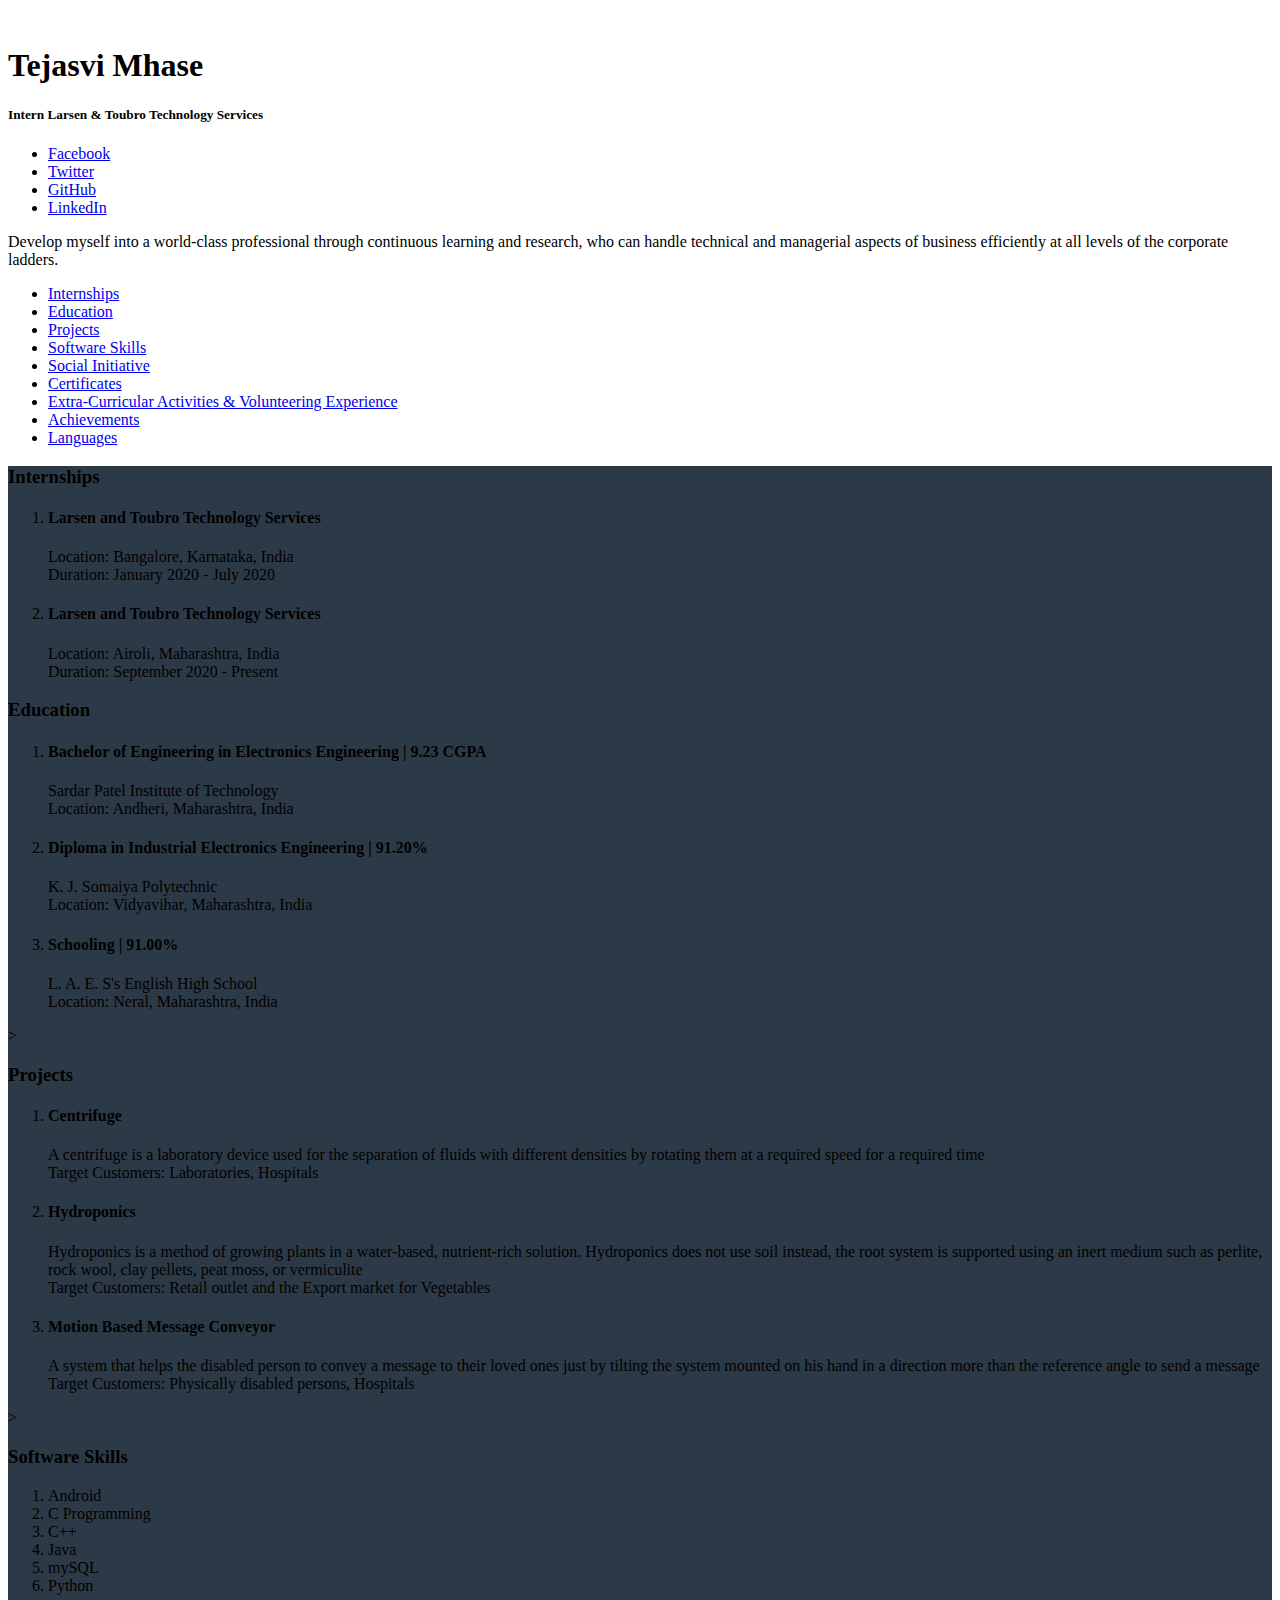
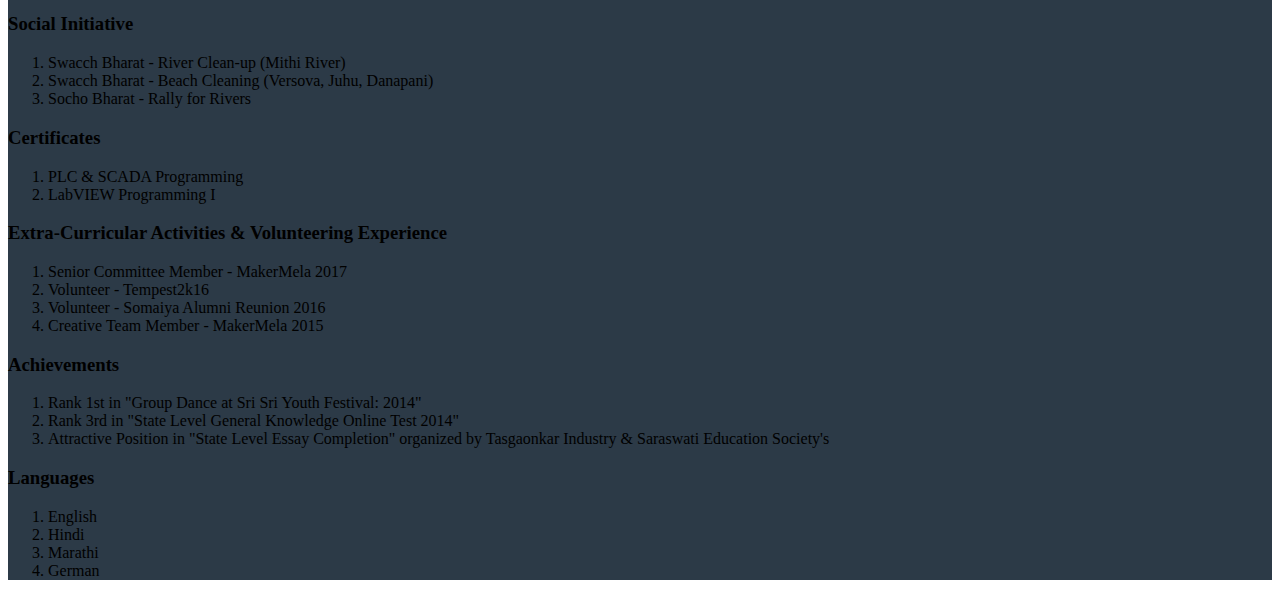
==== profile card/profile card/resume.html @ d42c3fca "Create resume.html" ====
<!DOCTYPE html>
<html>
  <head>
    <meta charset="utf-8">
    <link rel="stylesheet" href="style1.css">
    <title>Personal Profile</title>
  </head>
  <body>
<div class="box">
  <img src="image.jpg" alt="" class="box-img">
  <h1>
Tejasvi Mhase</h1>
<h5>
Intern Larsen & Toubro Technology Services</h5>
<ul>
    <li><a href="https://www.facebook.com/profile.php?id=100004188078327" target="_blank">Facebook</a></li>
    <li><a href="https://twitter.com/MhaseTejasvi" target="_blank">Twitter</a></li>
    <li><a href="https://github.com/99002669" target="_blank">GitHub</a></li>
    <li><a href="https://www.linkedin.com/in/tejasvi-mhase-165141159/" target="_blank">LinkedIn</a></li>
    </ul>
<p>
    Develop myself into a world-class professional through continuous learning and research, who can handle technical and managerial aspects of business efficiently at all levels of the corporate ladders.
</p>
<ul>
    <li><a href="#internship">Internships</a></li>
    <li><a href="#education">Education </a></li>
    <li><a href="#projects">Projects</a></li>
    <li><a href="#soft">Software Skills</a></li>
    <li><a href="#social">Social Initiative</a></li>
    <li><a href="#certi">Certificates</a></li>
    <li><a href="#extra">Extra-Curricular Activities & Volunteering Experience</a></li>
    <li><a href="#achieve">Achievements</a></li>
    <li><a href="#languages">Languages</a></li>    
</ul>
</div>
<div class="details" style="background-color: #2c3a47;">
    <a name="internship"></a>
    <h3>Internships</h3>
    <ol>
        <li><h4>Larsen and Toubro Technology Services</h4><p>
            Location: Bangalore, Karnataka, India<br/>                                 
            Duration: January 2020 - July 2020</p></li>
        <li><h4>Larsen and Toubro Technology Services</h4><p>
            Location: Airoli, Maharashtra, India<br/>                                 
            Duration: September 2020 - Present</p></li>
    </ol>

    <a name="education"></a>
    <h3>Education</h3>
    <ol>
        <li><h4>Bachelor of Engineering in Electronics Engineering | 9.23 CGPA	</h4><p>
            Sardar Patel Institute of Technology<br/>
            Location: Andheri, Maharashtra, India<br/></p></li>
        <li><h4>Diploma in Industrial Electronics Engineering | 91.20%	</h4><p>
            K. J. Somaiya Polytechnic<br/>
            Location: Vidyavihar, Maharashtra, India<br/></p></li>
        <li><h4>Schooling | 91.00%	</h4><p>
            L. A. E. S's English High School<br/>
            Location: Neral, Maharashtra, India<br/></p></li>
    </ol>>

    <a name="projects"></a>
    <h3>Projects</h3>
    <ol>
        <li><h4>Centrifuge</h4></li>
        <p>
            A centrifuge is a laboratory device used for the separation of fluids with different densities by rotating them at a required speed for a required time<br/>
           Target Customers: Laboratories, Hospitals
        </p>
        <li><h4>Hydroponics</h4></li>
        <p>
            Hydroponics is a method of growing plants in a water-based, nutrient-rich solution. Hydroponics does not use soil instead, the root system is supported using an inert medium such as perlite, rock wool, clay pellets, peat moss, or vermiculite<br/>
            Target Customers: Retail outlet and the Export market for Vegetables
        </p>
        <li><h4>Motion Based Message Conveyor</h4></li>
        <p>
            A system that helps the disabled person to convey a message to their loved ones just by tilting the system mounted on his hand in a direction more than the reference angle to send a message<br/>
        	Target Customers: Physically disabled persons, Hospitals
        </p>
    </ol>>

    <a name="soft"></a>
    <h3>Software Skills</h3>
    <ol>
        <li>Android</li>
        <li>C Programming</li>
        <li>C++</li>
        <li>Java</li>
        <li>mySQL</li>
        <li>Python</li>
    </ol>

    <a name="social"></a>
    <h3>Social Initiative</h3>        
    <ol>
        <li>Swacch Bharat - River Clean-up (Mithi River)</li>
        <li>Swacch Bharat - Beach Cleaning (Versova, Juhu, Danapani)</li>
        <li>Socho Bharat - Rally for Rivers </li>
    </ol>

    <a name="certi"></a>
    <h3>Certificates</h3>        
    <ol>
        <li>PLC & SCADA Programming</li>
        <li>LabVIEW Programming I</li>
    </ol>

    <a name="extra"></a>
    <h3>Extra-Curricular Activities & Volunteering Experience</h3>        
    <ol>
        <li>Senior Committee Member - MakerMela 2017</li>
        <li>Volunteer - Tempest2k16</li>
        <li>Volunteer - Somaiya Alumni Reunion 2016</li>
        <li>Creative Team Member - MakerMela 2015</li>
    </ol>

    <a name="achieve"></a>
    <h3>Achievements</h3>        
    <ol>
        <li>Rank 1st in "Group Dance at Sri Sri Youth Festival: 2014"</li>
        <li>Rank 3rd in "State Level General Knowledge Online Test 2014"</li>
        <li>Attractive Position in "State Level Essay Completion" organized by Tasgaonkar Industry & Saraswati Education Society's </li>
    </ol>

    <a name="languages"></a>
    <h3>Languages</h3>        
    <ol>
        <li>English</li>
        <li>Hindi</li>
        <li>Marathi</li>
        <li>German</li>
    </ol>
</div>
</body>
</html>
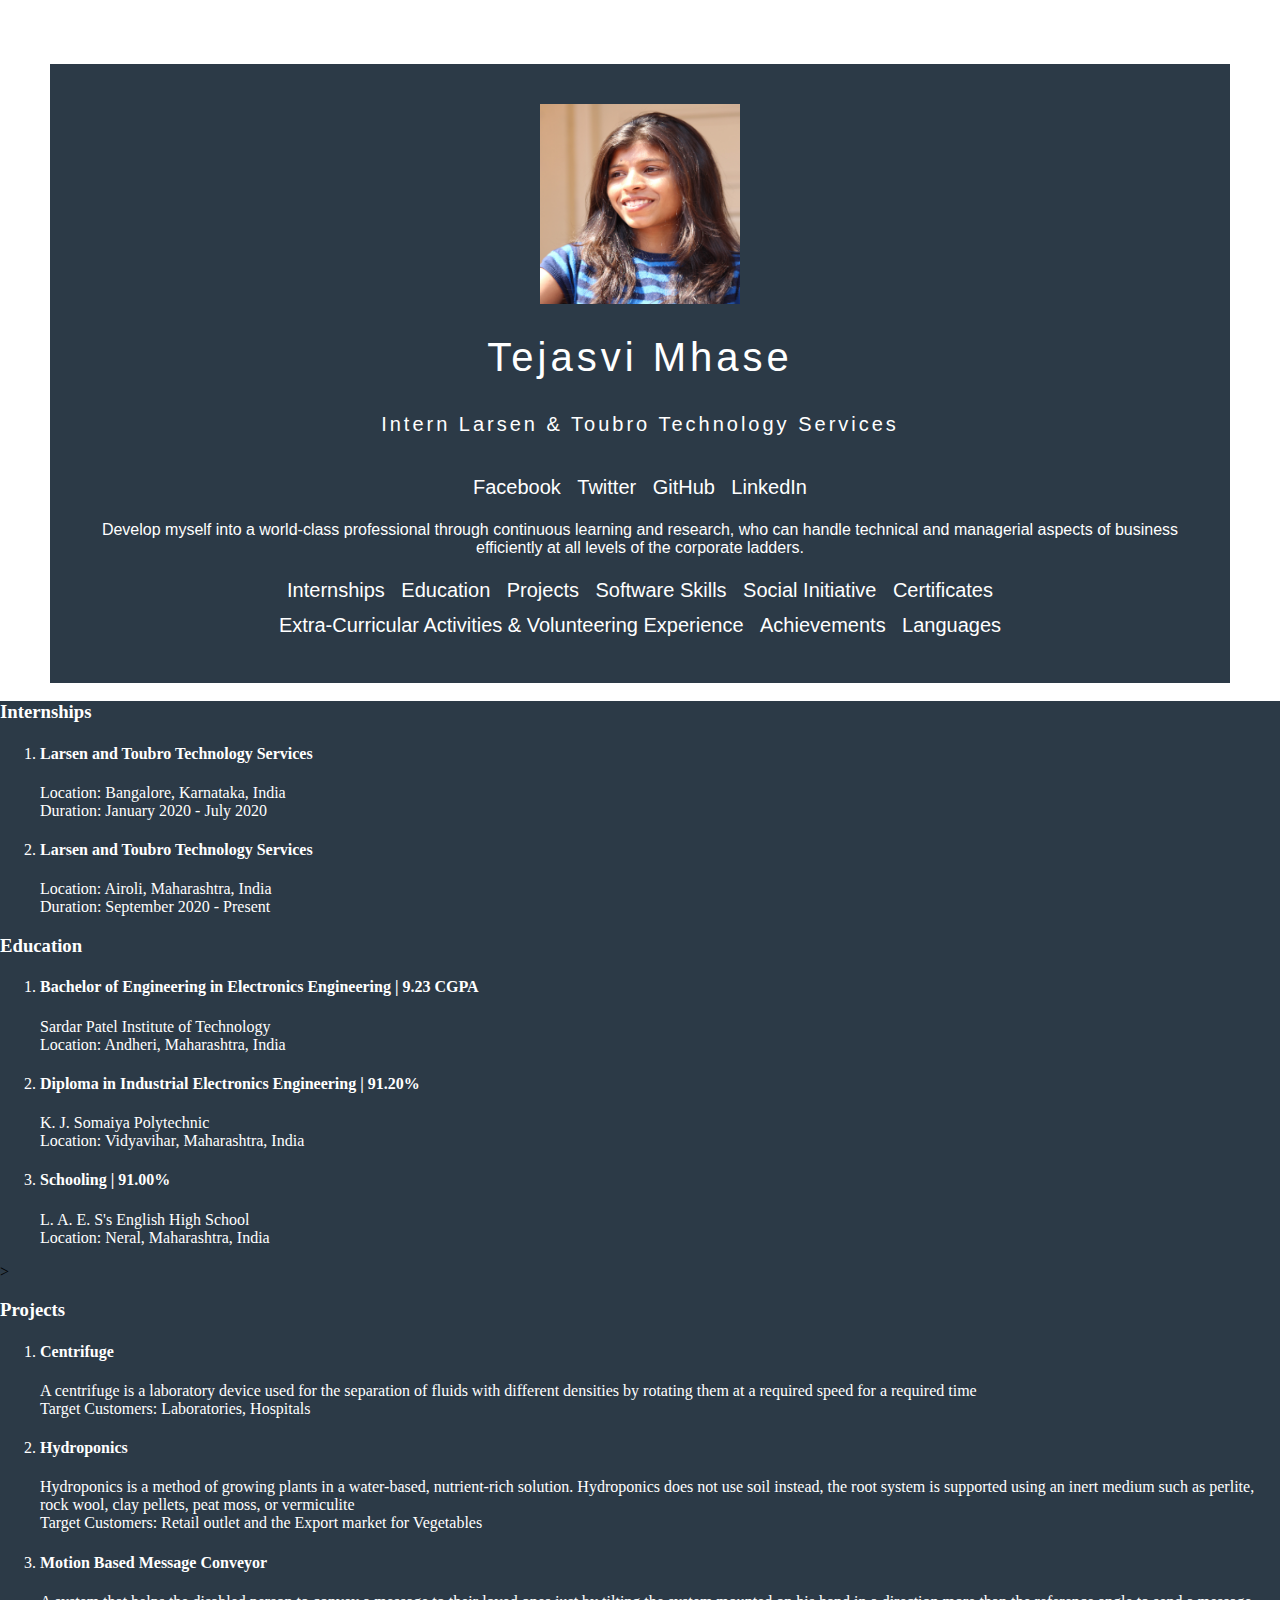
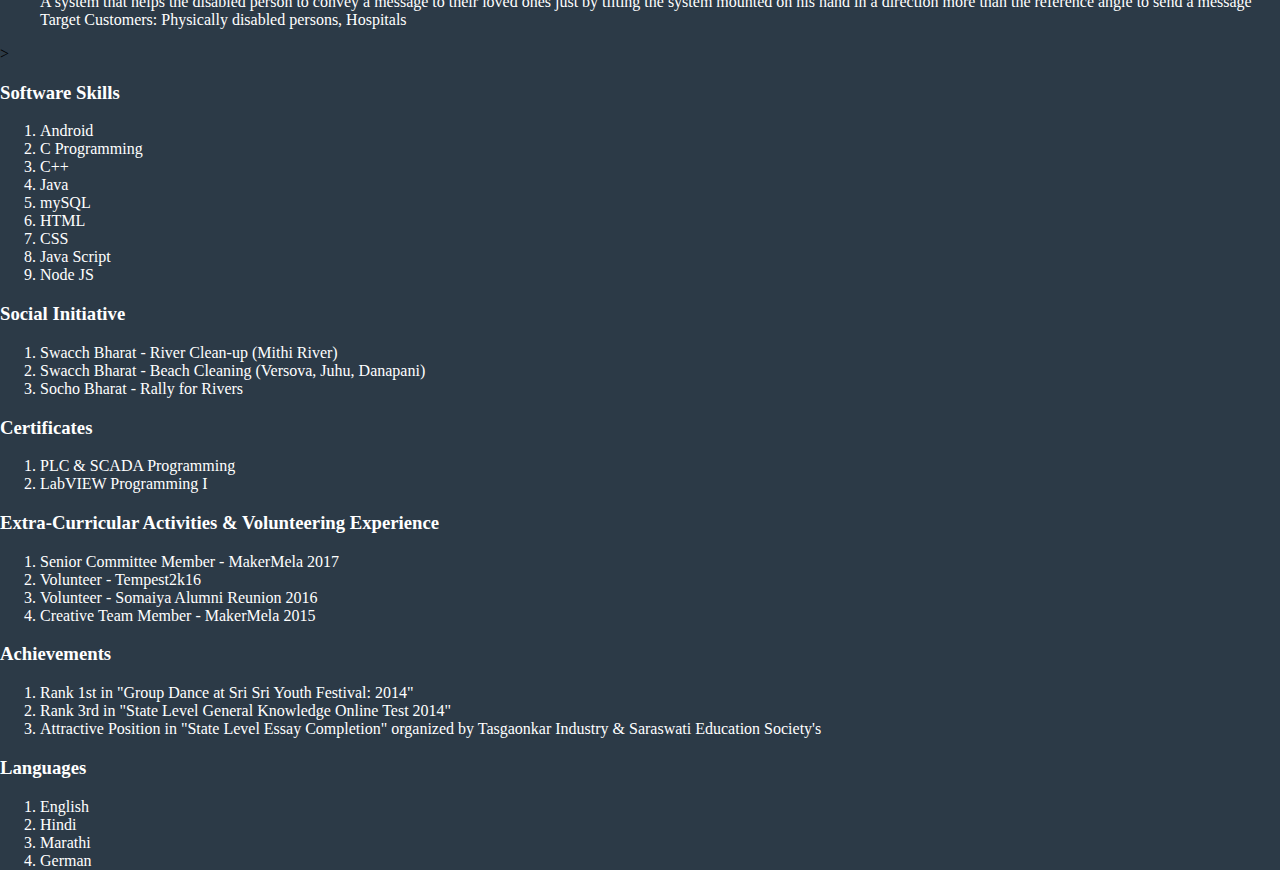
==== commit b826ae76: "Update resume.html" ====
--- a/profile card/profile card/resume.html
+++ b/profile card/profile card/resume.html
@@ -87,7 +87,13 @@
         <li>C++</li>
         <li>Java</li>
         <li>mySQL</li>
-        <li>Python</li>
+        <li>HTML</li>
+        <li>CSS</li>
+        <li>Java Script</li>
+        <li>Node JS</li>
+
+
+
     </ol>
 
     <a name="social"></a>
--- a/profile card/profile card/style1.css
+++ b/profile card/profile card/style1.css
@@ -0,0 +1,76 @@
+body{
+    background-color: #2c3a47;
+    margin: 0;
+    padding: 0;
+    background: url(back.jpg) no-repeat;
+    background-size: cover;
+  }
+  .box{
+    width: 1100px;
+    background: #2c3a47;
+    padding: 40px;
+    text-align: center;
+    margin: auto;
+    margin-top: 5%;
+    color: white;
+    font-family: 'Century Gothic',sans-serif;
+  }
+  .box-img{
+    border-radius:0%;
+    width: 200px;
+    height: 200px;
+  }
+  .box h1{
+    font-size: 40px;
+    letter-spacing: 4px;
+    font-weight: 100;
+  }
+  .box h5{
+    font-size: 20px;
+    letter-spacing: 3px;
+    font-weight: 100;
+  }
+  .box p{
+    text-align: center;
+  }
+  ul{
+    background: #2c3a47;
+
+    margin: 0;
+    padding: 0;
+  }
+  .box li{
+    display: inline-block;
+    margin: 6px;
+    list-style: none;
+  }
+  .box li a{
+    color: white;
+    text-decoration: none;
+    font-size: 20px;
+    transition: all ease-in-out 250ms;
+  }
+  .box li a:hover{
+    color: white;
+    text-decoration-color: #e66767;
+    background-color: #e66767;
+    
+  }
+  .details h3{
+      color:white;
+      /* background-color:  #e66767; */
+      width: fit-content;
+  }
+  .details h4{
+      color: white;
+      width: fit-content;
+  }
+  .details ol li p{
+      color:white;
+  }
+  .details ol li{
+      color: white;
+  }
+  p{
+      color: white;
+  }
